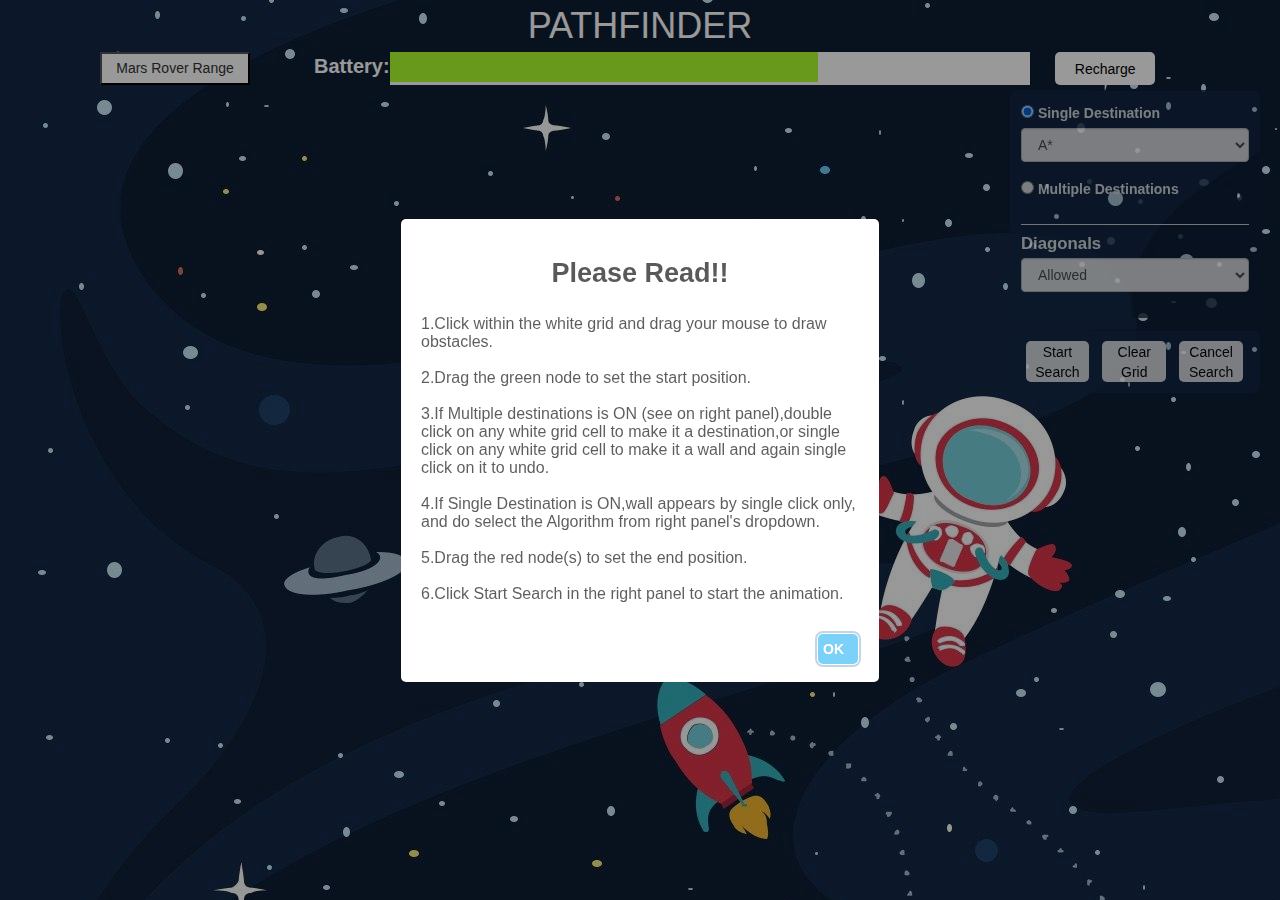
==== Pathfinder/index.html @ 5376ebcc "All things Done" ====
<!--Front End Code-->

<!DOCTYPE html>
<html lang="">

    <head>
        <meta charset="utf-8">
        <meta name="viewport" content="width=device-width, initial-scale=1.0">
        <title>Pathfinder</title>
        
        <link rel="stylesheet" href="https://maxcdn.bootstrapcdn.com/bootstrap/3.4.1/css/bootstrap.min.css">
        <script src="https://ajax.googleapis.com/ajax/libs/jquery/3.5.1/jquery.min.js"></script>
        <script src="https://maxcdn.bootstrapcdn.com/bootstrap/3.4.1/js/bootstrap.min.js"></script>
        <script src="https://code.jquery.com/jquery-3.5.0.js"></script>
        <link rel="stylesheet" href="style.css"/>
        
    </head>

    <body>

      <h1 id = "heading">PATHFINDER</h1>
        
          <div id="battery">
              <input type="button" onclick="Rem()" id="butt" style="background-color:white;margin-left:100px;width:150px;" value="Mars Rover Range"></input>
              <label style="margin-left:5%;color:white;display:inline-block;font-size:20px">Battery:</label>
              
              <div id="myProgress">
                <div id="myBar"></div>
              </div>
              
              <button onclick="recharge()" style="width:100px;">Recharge</button>
          </div>
          
          <div id="algorithm_panel" class="panel right_panel">
              
              <input type="radio" id="single_dest" name="algo" value="single_dest">
              <label for="single_dest">Single Destination</label><br>
              
              <div class="form-group">
                <select class="form-control" id="algorithm-panel">
                  
                  <option value="Astar">A*</option>
                  <option value="DJ">Dijkstra</option>
                </select>
              </div>
              
              <input type = "radio" id = "multi_dest" name = "algo" value = "multi_dest">
              <label for = "multi_dest">Multiple Destinations</label><br>
            <hr>
            <header><h2 class="header_title">Diagonals</h2></header>
            
            <div class="form-group">
              <select class="form-control" id="diagonal-panel">
                
                <option value="on">Allowed</option>
                <option value="off">Not Allowed</option>
                
              </select>
            </div>
          </div>
          
          <div id="play_panel" class="panel right_panel">
            
            <button id="strt" class="control_button" type="submit" >Start Search</button>
            <button id="clr" class="control_button" type="submit" >Clear Grid</button>
            <button id="can" class="control_button" type="submit" >Cancel Search</button>
          
          </div>
          
          <div id="cursor1"></div>
          <div id="cursor2"></div>
          
          <script src = "JavaScript/p5.js"></script>
          <script src = "JavaScript/sweet.min.js"></script>
          <script src = "JavaScript/Grid.js"></script>
          <script src = "JavaScript/mEvent.js"></script>
          <script src = "JavaScript/Queue.js"></script>
          <script src = "JavaScript/Dijkstra.js"></script>
          <script src = "JavaScript/Astar.js"></script>
          <script src = "JavaScript/main.js"></script>
          <script src = "JavaScript/tsp.js"></script>
          <script src = "JavaScript/range.js"></script>
          
          <script>
          
            instruction();
            var yz = document.getElementsByName("algo");
            yz[0].checked=true;        
            document.getElementById("can").disabled = true;
            
            var abort=false;
            var first_time=3;
            var ok = false;
            var only=false;
            var battery=100;
            
            display_battery();
        
          </script>
      
    </body>
</html>
---- Pathfinder/style.css ----
body {
    padding: 0px;
    overflow: hidden;
    background-image: url("space.jpg");
}

input {
    cursor: pointer;
}

h1,
h2,
h3,
h4,
h5,
h6 {
    margin: 0px;
    padding: 0px;
    font-weight: normal;
    color: white;
}

.header_title {
    font-size: 120%;
    font-weight: bold;
    padding-bottom: 5px;
    margin-top: -10px;
}

.panel {
    opacity: 0.8;
    position: fixed;
    padding: 10px;
    color: white;
    border-radius: 8px;
    cursor: default;
    background-image: url("space.jpg");
}

.select-selected {
    background-color: DodgerBlue;
}

.select-selected:after {
    position: absolute;
    content: "";
    top: 14px;
    right: 10px;
    width: 0;
    height: 0;
    border: 6px solid transparent;
    border-color: #fff transparent transparent transparent;
}

.custom-select {
    position: relative;
    font-family: Arial;
}

.right_panel {
    width: 250px;
    right: 20px;
    top: 330px;
}

#algorithm_panel {
    right: 20px;
    top: 90px;
}

.option_header {
    font-size: 80%;
    margin-left: 20px;
}

.option_label {
    cursor: pointer;
}

button {
    border: none;
    background: white;
    border-radius: 5px;
    font-size: 100%;
    cursor: pointer;
    padding-bottom: 0px;
    margin: 0 2%;
    width: 28%;
    color: rgba(0, 0, 0);
    text-align: center;
}

button:hover {
    background: rgba(255, 255, 255, 0.9);
    color: black;
}

a {
    color: #33f;
}

.spinner {
    width: 2em;
}

#defaultCanvas0 {
    margin-top: 0.5%;
    margin-left: 1%;
}

#heading {
    text-align: center;
    margin: 6px;
}

#cursor1 {
    display: none;
    position: absolute;
    width: 29px;
    height: 29px;
    border: 2px dashed #008000;
    animation: animate 2s linear infinite;
    box-sizing: border-box;
    transition: 0s;
    transform: translate(-50%, -50%);
    pointer-events: none;
    background-color: #00FF00;
}

#cursor2 {
    display: none;
    position: absolute;
    width: 29px;
    height: 29px;
    border: 2px dashed #8B0000;
    animation: animate 2s linear infinite;
    box-sizing: border-box;
    transition: 0s;
    transform: translate(-50%, -50%);
    pointer-events: none;
    background-color: #FF0000;
}

@keyframes animate {
    0% {
        transform: translate(-50%, -50%) rotate(0deg);
    }
    100% {
        transform: translate(-50%, -50%) rotate(360deg);
    }
}

#battery {
    display: flex;
}

#myProgress {
    margin-left: 0%;
    width: 50%;
    background-color: white;
}

#myBar {
    width: 0%;
    height: 30px;
    background-color: #ADFF2F;
}
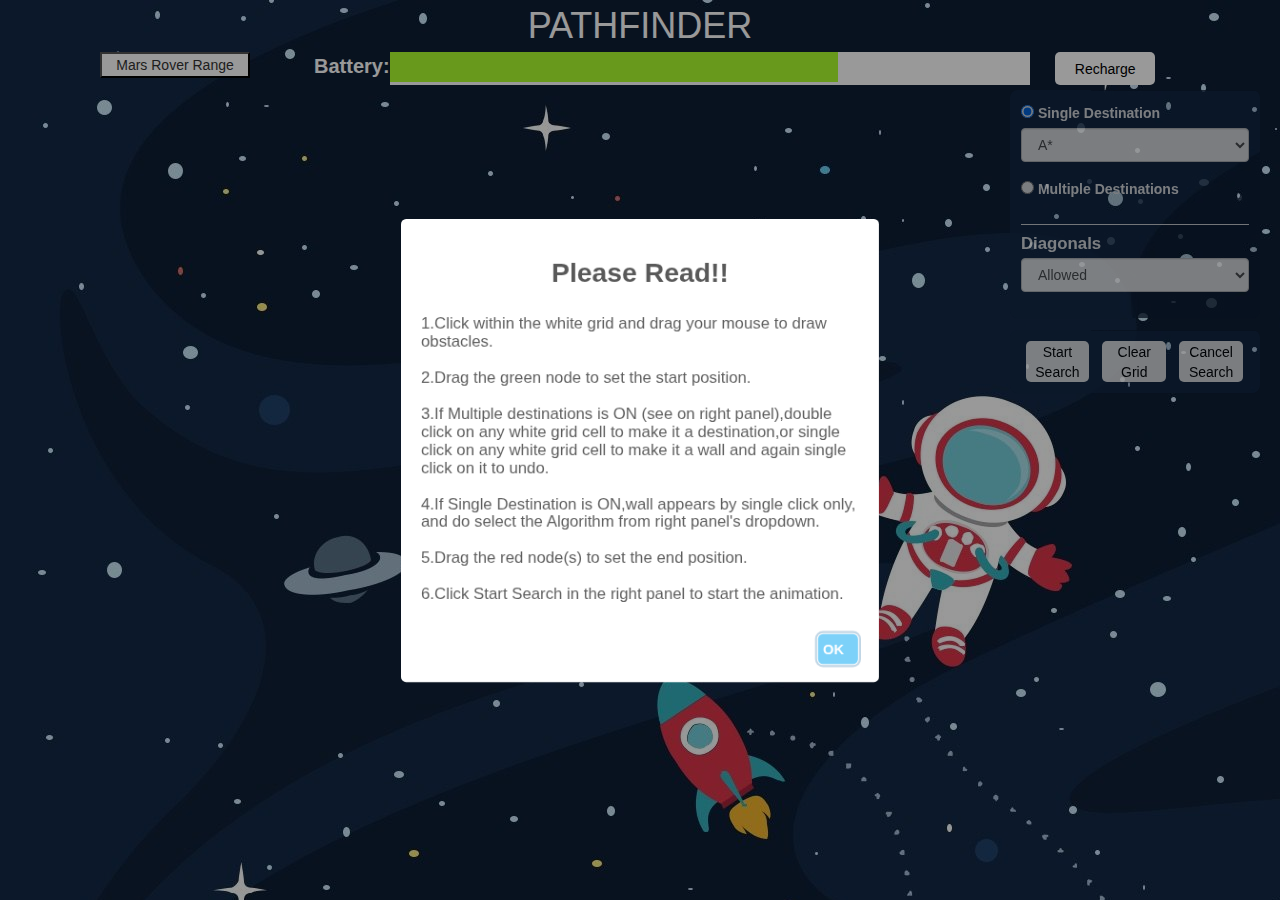
==== commit a8b2688c: "Fixed Some Bugs" ====
--- a/Pathfinder/index.html
+++ b/Pathfinder/index.html
@@ -21,7 +21,7 @@
       <h1 id = "heading">PATHFINDER</h1>
         
           <div id="battery">
-              <input type="button" onclick="Rem()" id="butt" style="background-color:white;margin-left:100px;width:150px;" value="Mars Rover Range"></input>
+              <span title="To know the farthest Mars Rover can travel with current Battery"><input type="button" onclick="Rem()" id="butt" style="radius:5px;background-color:white;margin-left:100px;width:150px;" value="Mars Rover Range"></input></span>
               <label style="margin-left:5%;color:white;display:inline-block;font-size:20px">Battery:</label>
               
               <div id="myProgress">
@@ -84,6 +84,7 @@
           <script>
           
             instruction();
+            
             var yz = document.getElementsByName("algo");
             yz[0].checked=true;        
             document.getElementById("can").disabled = true;
@@ -94,6 +95,7 @@
             var only=false;
             var battery=100;
             
+            var remin=true;
             display_battery();
         
           </script>
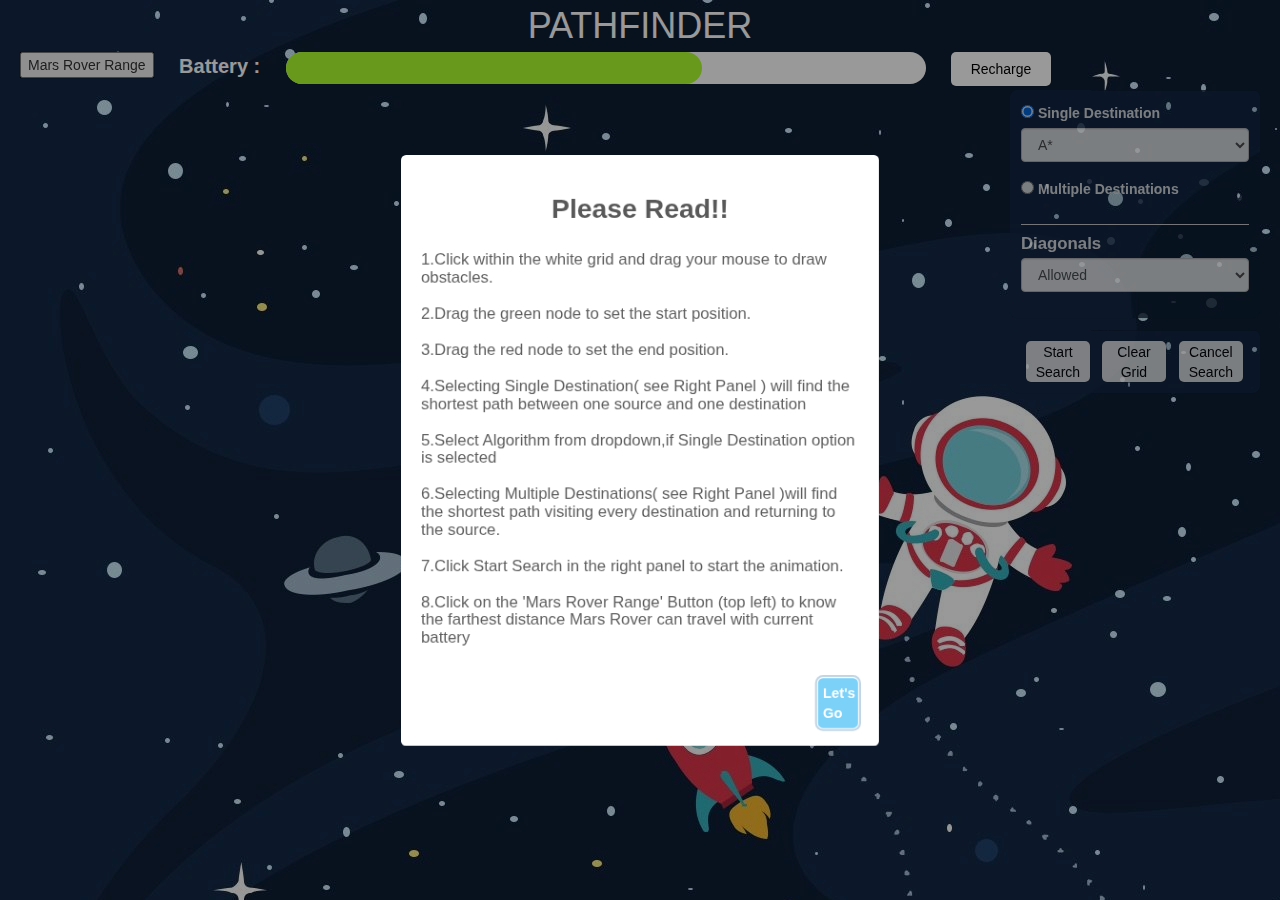
==== commit 8b56cfee: "Finalised" ====
--- a/Pathfinder/index.html
+++ b/Pathfinder/index.html
@@ -13,6 +13,7 @@
         <script src="https://maxcdn.bootstrapcdn.com/bootstrap/3.4.1/js/bootstrap.min.js"></script>
         <script src="https://code.jquery.com/jquery-3.5.0.js"></script>
         <link rel="stylesheet" href="style.css"/>
+        <link rel = "stylesheet" href = "buttons.css">
         
     </head>
 
@@ -20,15 +21,18 @@
 
       <h1 id = "heading">PATHFINDER</h1>
         
-          <div id="battery">
-              <span title="To know the farthest Mars Rover can travel with current Battery"><input type="button" onclick="Rem()" id="butt" style="radius:5px;background-color:white;margin-left:100px;width:150px;" value="Mars Rover Range"></input></span>
-              <label style="margin-left:5%;color:white;display:inline-block;font-size:20px">Battery:</label>
+          <div id="battery" style="margin-bottom: 5px;">
+              
+              <span  title="To know the farthest Mars Rover can travel with current Battery">
+                <input class = "hvr-float-shadow" type="button" onclick="Rem()" id="butt" value="Mars Rover Range"></input>
+              </span>
+              <label style="margin-left:2%; margin-right :2%;color:white;display:inline-block;font-size:20px">Battery  : </label>
               
               <div id="myProgress">
                 <div id="myBar"></div>
               </div>
               
-              <button onclick="recharge()" style="width:100px;">Recharge</button>
+              <button class = "hvr-float-shadow" onclick = "recharge()" style="width:100px;">Recharge</button>
           </div>
           
           <div id="algorithm_panel" class="panel right_panel">
--- a/Pathfinder/style.css
+++ b/Pathfinder/style.css
@@ -158,10 +158,15 @@
     margin-left: 0%;
     width: 50%;
     background-color: white;
+    height: 2.3em;
+    border-radius: 1.5em;
+    
 }
 
 #myBar {
     width: 0%;
-    height: 30px;
+    height : 2.3em;   
+    border-radius: 1.5em;
+    align-items: center;
     background-color: #ADFF2F;
-}+}
--- a/Pathfinder/buttons.css
+++ b/Pathfinder/buttons.css
@@ -0,0 +1,44 @@
+.hvr-float-shadow , #strt , #can , #clr {
+    display: inline-block;
+    vertical-align: middle;
+    -webkit-transform: perspective(1px) translateZ(0);
+    transform: perspective(1px) translateZ(0);
+    box-shadow: 0 0 1px rgba(8, 1, 1, 0.863);
+    position: relative;
+    -webkit-transition-duration: 0.3s;
+    transition-duration: 0.3s;
+    -webkit-transition-property: transform;
+    transition-property: transform;
+  }
+  .hvr-float-shadow:before {
+    pointer-events: none;
+    position: absolute;
+    z-index: -1;
+    content: '';
+    top: 100%;
+    left: 5%;
+    height: 10px;
+    width: 90%;
+    opacity: 0;
+    background: -webkit-radial-gradient(center, ellipse, rgba(121, 61, 61, 0.35) 0%, rgba(167, 104, 104, 0) 80%);
+    background: radial-gradient(ellipse at center, rgba(95, 51, 51, 0.35) 0%, rgba(114, 78, 78, 0) 80%);
+    /* W3C */
+    -webkit-transition-duration: 0.3s;
+    transition-duration: 0.3s;
+    -webkit-transition-property: transform, opacity;
+    transition-property: transform, opacity;
+  }
+  .hvr-float-shadow:hover, .hvr-float-shadow:focus, .hvr-float-shadow:active {
+    -webkit-transform: translateY(-5px);
+    transform: translateY(-5px);
+    /* move the element up by 5px */
+  }
+  .hvr-float-shadow:hover:before, .hvr-float-shadow:focus:before, .hvr-float-shadow:active:before {
+    opacity: 1;
+    -webkit-transform: translateY(5px);
+    transform: translateY(5px);
+    /* move the element down by 5px (it will stay in place because it's attached to the element that also moves up 5px) */
+  }
+  #butt {
+      margin-left: 20px;
+  }
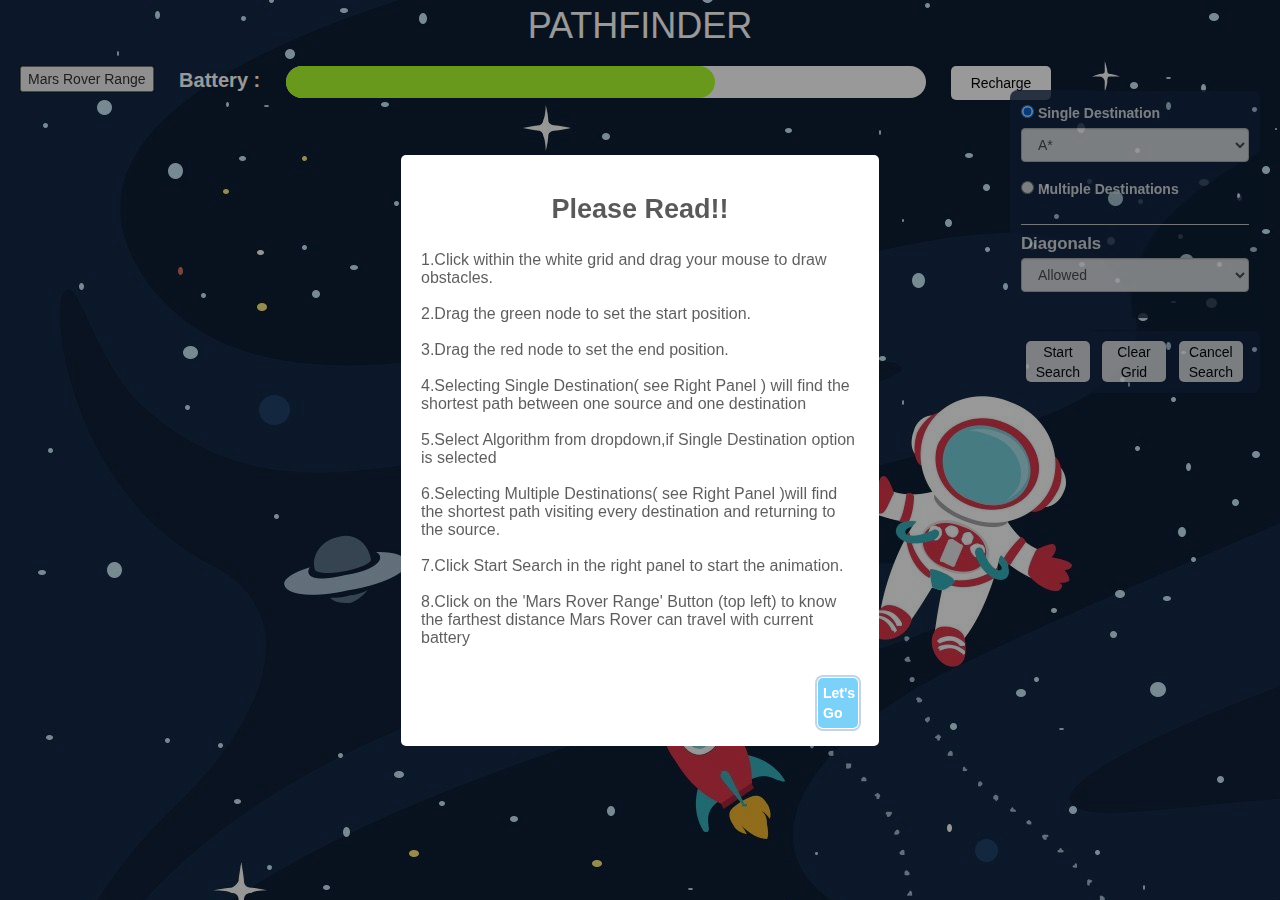
==== commit e4107da0: "Updates" ====
--- a/Pathfinder/index.html
+++ b/Pathfinder/index.html
@@ -23,7 +23,7 @@
         
           <div id="battery" style="margin-bottom: 5px;">
               
-              <span  title="To know the farthest Mars Rover can travel with current Battery">
+              <span  id = "Range" title="To know the farthest Mars Rover can travel with current Battery">
                 <input class = "hvr-float-shadow" type="button" onclick="Rem()" id="butt" value="Mars Rover Range"></input>
               </span>
               <label style="margin-left:2%; margin-right :2%;color:white;display:inline-block;font-size:20px">Battery  : </label>
--- a/Pathfinder/style.css
+++ b/Pathfinder/style.css
@@ -104,7 +104,7 @@
 }
 
 #defaultCanvas0 {
-    margin-top: 0.5%;
+    margin-top: 20px;
     margin-left: 1%;
 }
 
@@ -152,6 +152,7 @@
 
 #battery {
     display: flex;
+    margin-top: 20px;
 }
 
 #myProgress {
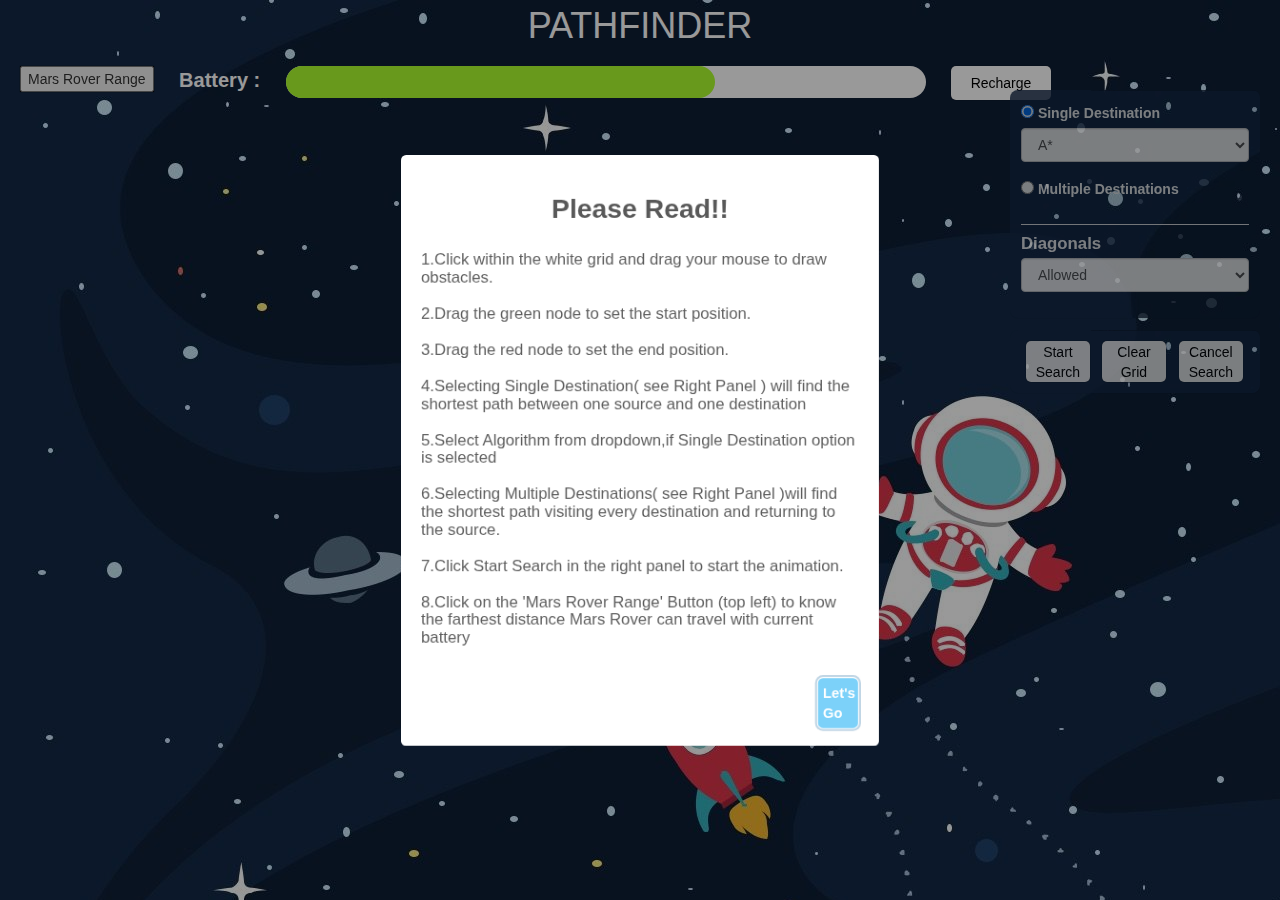
==== commit 80ad76da: "Major Updates" ====
--- a/Pathfinder/index.html
+++ b/Pathfinder/index.html
@@ -7,7 +7,10 @@
         <meta charset="utf-8">
         <meta name="viewport" content="width=device-width, initial-scale=1.0">
         <title>Pathfinder</title>
-        
+        <header> 
+          <link rel="FaviconIcon" href="favicon.ico" type="image/x-icon">
+          <link rel="shortcut" href="favicon.ico" type="image/x-icon">
+        </header>
         <link rel="stylesheet" href="https://maxcdn.bootstrapcdn.com/bootstrap/3.4.1/css/bootstrap.min.css">
         <script src="https://ajax.googleapis.com/ajax/libs/jquery/3.5.1/jquery.min.js"></script>
         <script src="https://maxcdn.bootstrapcdn.com/bootstrap/3.4.1/js/bootstrap.min.js"></script>
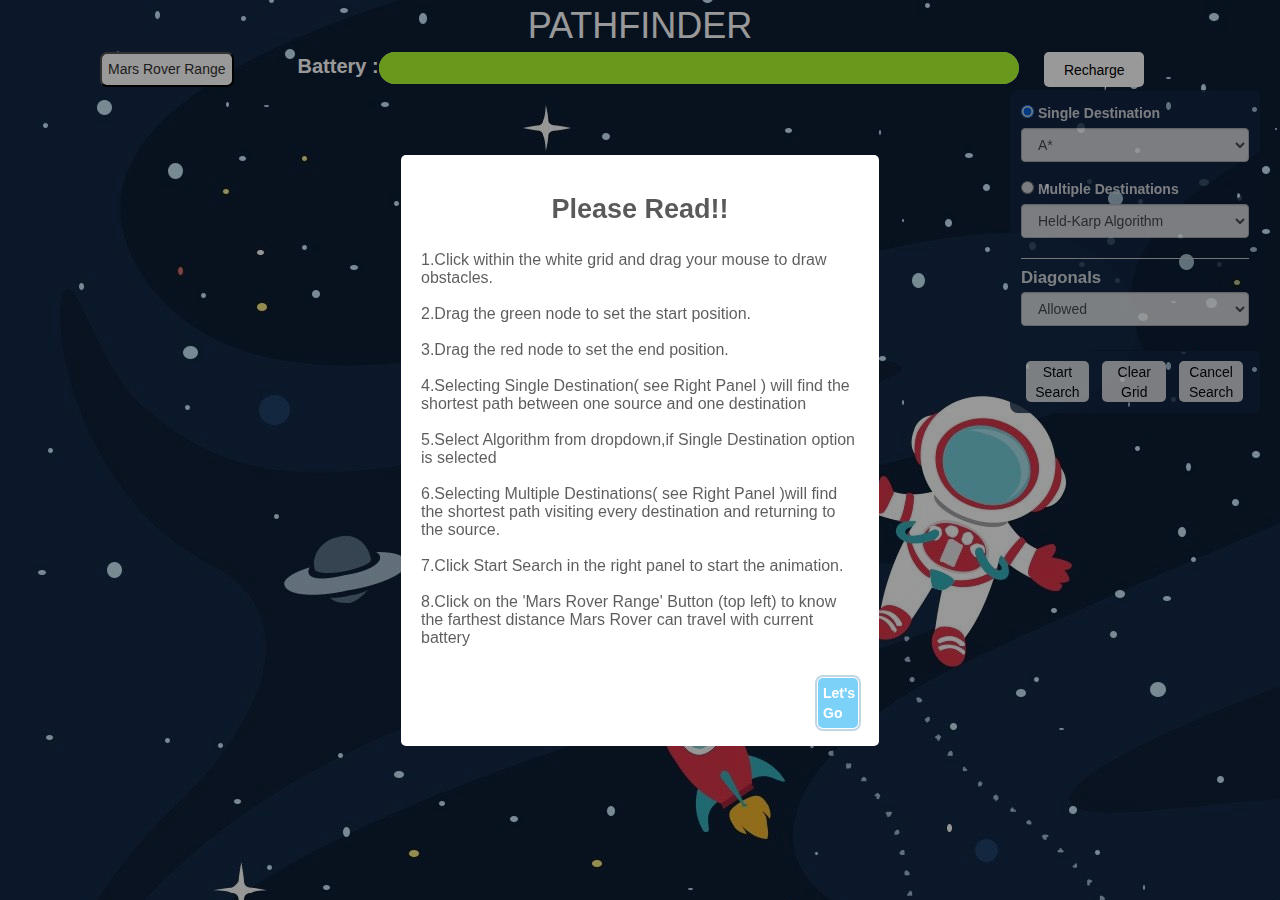
==== commit d66b136a: "Merge pull request #10 from deeparmyschool456/Updated_UI" ====
--- a/Pathfinder/index.html
+++ b/Pathfinder/index.html
@@ -16,7 +16,7 @@
         <script src="https://maxcdn.bootstrapcdn.com/bootstrap/3.4.1/js/bootstrap.min.js"></script>
         <script src="https://code.jquery.com/jquery-3.5.0.js"></script>
         <link rel="stylesheet" href="style.css"/>
-        <link rel = "stylesheet" href = "buttons.css">
+        <!--<link rel = "stylesheet" href = "buttons.css">-->
         
     </head>
 
@@ -24,18 +24,17 @@
 
       <h1 id = "heading">PATHFINDER</h1>
         
-          <div id="battery" style="margin-bottom: 5px;">
+          <div id="battery">
               
-              <span  id = "Range" title="To know the farthest Mars Rover can travel with current Battery">
-                <input class = "hvr-float-shadow" type="button" onclick="Rem()" id="butt" value="Mars Rover Range"></input>
-              </span>
-              <label style="margin-left:2%; margin-right :2%;color:white;display:inline-block;font-size:20px">Battery  : </label>
+              <input  type="button" onclick="Rem()" style="height:35px;margin-left:100px;background-color: white;border-radius: 0.5em;" id="butt" value="Mars Rover Range"></input>
+              
+              <label style="margin-left:5%;color:white;display:inline-block;font-size:20px">Battery  : </label>
               
               <div id="myProgress">
                 <div id="myBar"></div>
               </div>
               
-              <button class = "hvr-float-shadow" onclick = "recharge()" style="width:100px;">Recharge</button>
+              <button  onclick = "recharge()" style="width:100px;">Recharge</button>
           </div>
           
           <div id="algorithm_panel" class="panel right_panel">
@@ -53,6 +52,11 @@
               
               <input type = "radio" id = "multi_dest" name = "algo" value = "multi_dest">
               <label for = "multi_dest">Multiple Destinations</label><br>
+              <div class="form-group">
+                <select class="form-control" id="multi-algorithm">
+                  <option value="HKA">Held-Karp Algorithm</option>
+                </select>
+              </div>
             <hr>
             <header><h2 class="header_title">Diagonals</h2></header>
             
@@ -100,7 +104,8 @@
             var first_time=3;
             var ok = false;
             var only=false;
-            var battery=100;
+            var old_battery=100;
+            var new_battery=100;
             
             var remin=true;
             display_battery();
--- a/Pathfinder/style.css
+++ b/Pathfinder/style.css
@@ -60,7 +60,7 @@
 .right_panel {
     width: 250px;
     right: 20px;
-    top: 330px;
+    top: 350px;
 }
 
 #algorithm_panel {
@@ -152,7 +152,6 @@
 
 #battery {
     display: flex;
-    margin-top: 20px;
 }
 
 #myProgress {
@@ -161,13 +160,12 @@
     background-color: white;
     height: 2.3em;
     border-radius: 1.5em;
-    
 }
 
 #myBar {
     width: 0%;
-    height : 2.3em;   
+    height: 2.3em;
     border-radius: 1.5em;
-    align-items: center;
+    /*align-items: center;*/
     background-color: #ADFF2F;
-}
+}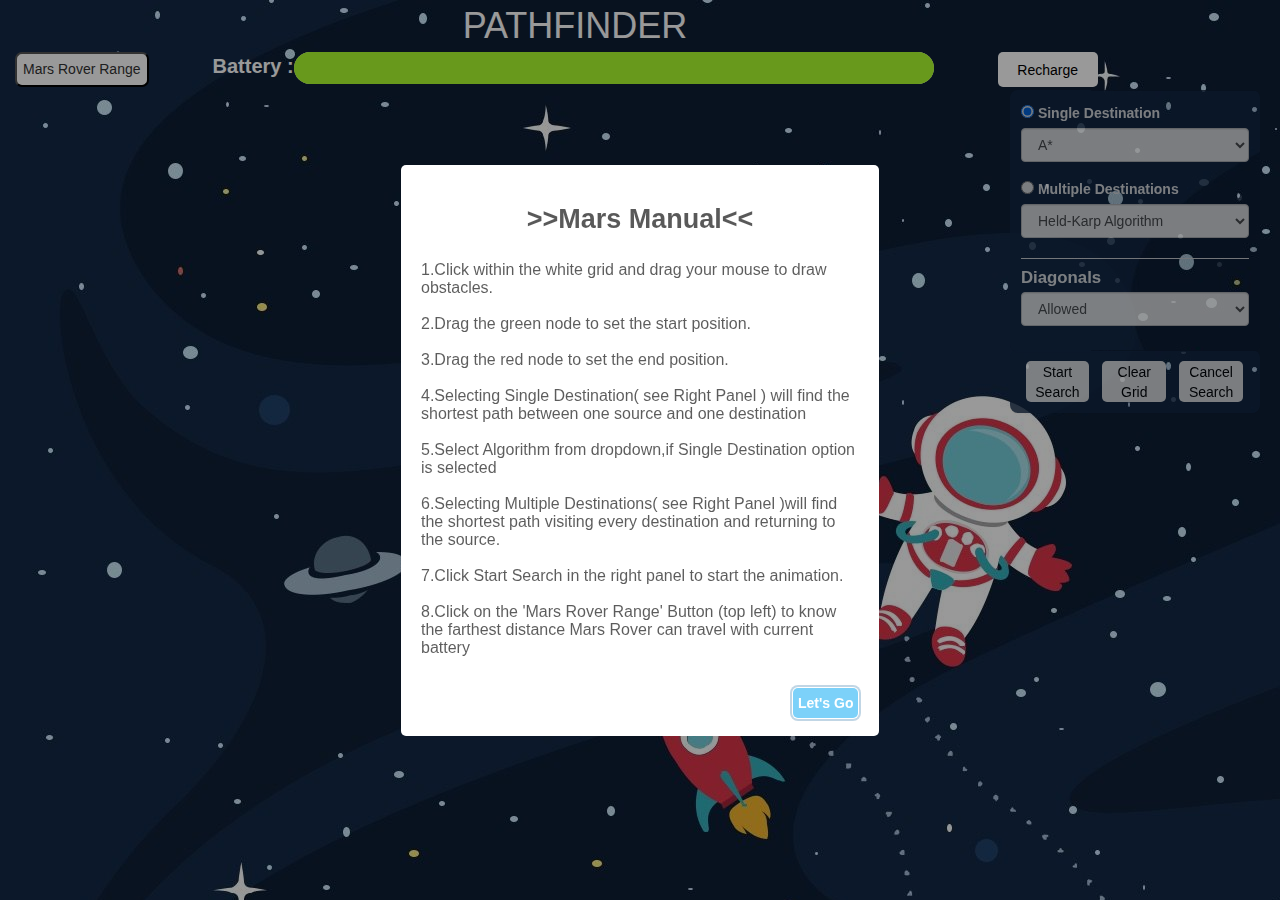
==== commit b9f963a7: "Merge pull request #12 from amitjoshi438/master" ====
--- a/Pathfinder/index.html
+++ b/Pathfinder/index.html
@@ -26,7 +26,7 @@
         
           <div id="battery">
               
-              <input  type="button" onclick="Rem()" style="height:35px;margin-left:100px;background-color: white;border-radius: 0.5em;" id="butt" value="Mars Rover Range"></input>
+              <input  type="button" onclick="Rem()" style="height:35px;/*margin-left:100px;*/background-color: white;border-radius: 0.5em;" id="butt" value="Mars Rover Range"></input>
               
               <label style="margin-left:5%;color:white;display:inline-block;font-size:20px">Battery  : </label>
               
@@ -34,7 +34,7 @@
                 <div id="myBar"></div>
               </div>
               
-              <button  onclick = "recharge()" style="width:100px;">Recharge</button>
+              <button  onclick = "recharge()" style="width:100px;margin-left: 5%;">Recharge</button>
           </div>
           
           <div id="algorithm_panel" class="panel right_panel">
--- a/Pathfinder/style.css
+++ b/Pathfinder/style.css
@@ -111,6 +111,7 @@
 #heading {
     text-align: center;
     margin: 6px;
+    padding-right: 130px;
 }
 
 #cursor1 {
@@ -168,4 +169,8 @@
     border-radius: 1.5em;
     /*align-items: center;*/
     background-color: #ADFF2F;
+}
+
+#butt{
+    margin-left: 15px;
 }